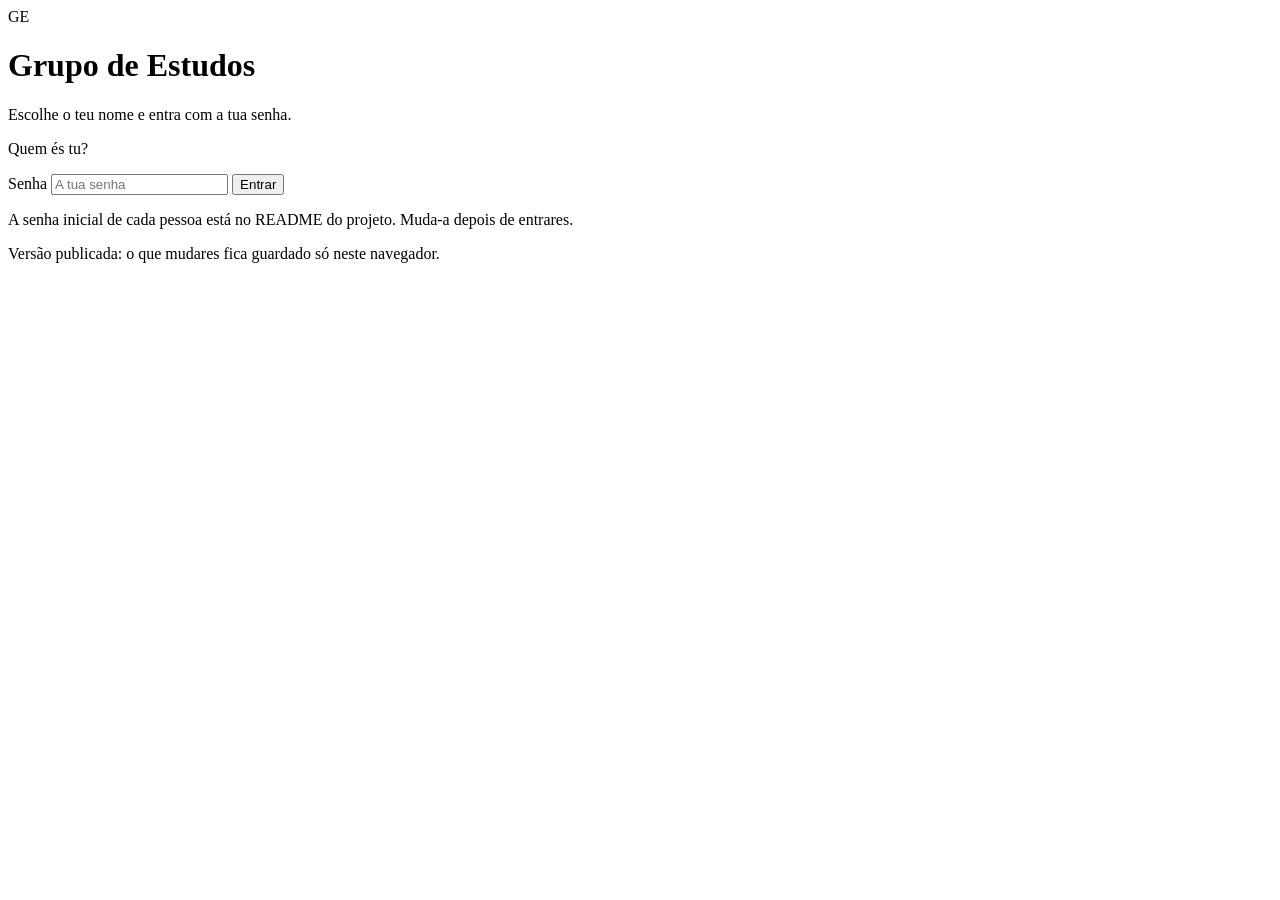
==== index.html @ ccc0aeae "Adiciona a pagina e os dados iniciais do grupo" ====
<!DOCTYPE html>
<html lang="pt-PT">
<head>
  <meta charset="utf-8">
  <meta name="viewport" content="width=device-width, initial-scale=1">
  <title>Grupo de Estudos — Portal</title>
  <link rel="stylesheet" href="style.css">
</head>
<body>

  <!-- ===== Ecrã de entrada (senha) ===== -->
  <main id="ecra-login" class="login">
    <form id="form-login" class="cartao-login" autocomplete="on">
      <div class="marca-login">
        <span class="logo" aria-hidden="true">GE</span>
        <div>
          <h1>Grupo de Estudos</h1>
          <p class="sub">Escolhe o teu nome e entra com a tua senha.</p>
        </div>
      </div>

      <p class="rotulo">Quem és tu?</p>
      <div id="escolher-membro" class="escolher-membro" role="radiogroup" aria-label="Escolher membro"></div>

      <label class="campo">
        <span>Senha</span>
        <input id="senha-login" name="senha" type="password" required autocomplete="current-password"
               placeholder="A tua senha">
      </label>

      <button class="botao primario largo" type="submit" id="btn-entrar">Entrar</button>
      <p id="erro-login" class="erro" role="alert" hidden></p>
      <p class="dica">A senha inicial de cada pessoa está no README do projeto. Muda-a depois de entrares.</p>
      <p class="dica">Versão publicada: o que mudares fica guardado só neste navegador.</p>
    </form>
  </main>

  <!-- ===== Aplicação ===== -->
  <div id="ecra-app" hidden>
    <header class="topo">
      <div class="marca">
        <span class="logo" aria-hidden="true">GE</span>
        <div class="marca-texto">
          <strong>Grupo de Estudos</strong>
          <small id="marca-sub">portal do grupo</small>
        </div>
      </div>

      <nav id="abas" class="abas" aria-label="Secções do portal"></nav>

      <div class="utilizador">
        <div class="utilizador-info">
          <span id="utilizador-nome"></span>
          <span id="utilizador-papel" class="etiqueta"></span>
        </div>
        <button id="btn-senha" class="botao fantasma" type="button">Senha</button>
        <button id="btn-sair" class="botao fantasma" type="button">Sair</button>
      </div>
    </header>

    <main id="conteudo" class="conteudo"></main>
  </div>

  <!-- ===== Modal ===== -->
  <div id="fundo-modal" class="fundo-modal" hidden>
    <div class="modal" role="dialog" aria-modal="true" aria-labelledby="modal-titulo">
      <div class="modal-topo">
        <h2 id="modal-titulo"></h2>
        <button id="btn-fechar-modal" class="botao fantasma" type="button" aria-label="Fechar">✕</button>
      </div>
      <form id="form-modal" class="modal-corpo"></form>
    </div>
  </div>

  <div id="aviso" class="aviso" hidden></div>

  <script src="dados-iniciais.js"></script>
  <script src="api-local.js"></script>
  <script src="app.js"></script>
</body>
</html>
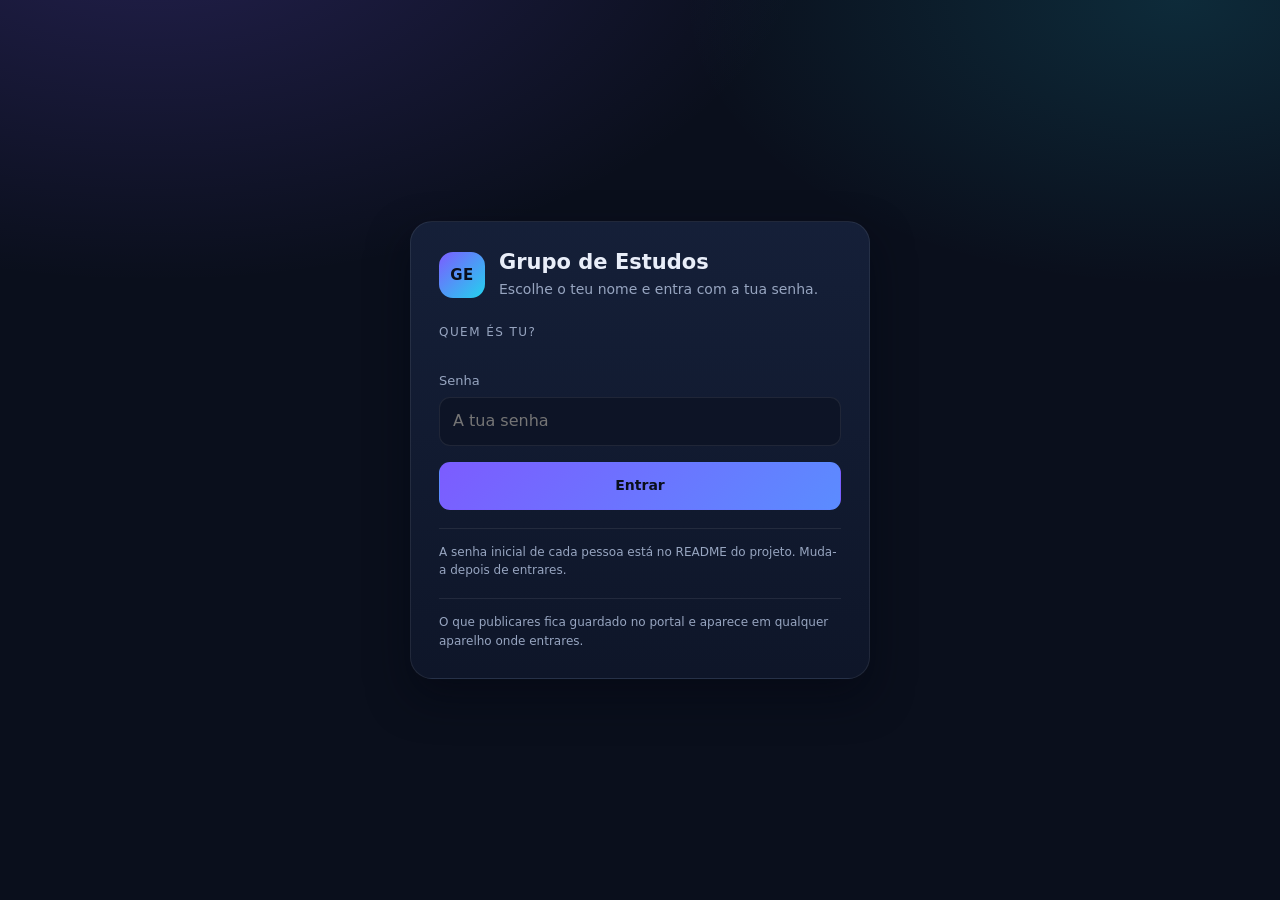
==== commit 7e7d37ab: "Liga o site ao servidor do portal para os livros ficarem guardados online" ====
--- a/index.html
+++ b/index.html
@@ -31,7 +31,7 @@
       <button class="botao primario largo" type="submit" id="btn-entrar">Entrar</button>
       <p id="erro-login" class="erro" role="alert" hidden></p>
       <p class="dica">A senha inicial de cada pessoa está no README do projeto. Muda-a depois de entrares.</p>
-      <p class="dica">Versão publicada: o que mudares fica guardado só neste navegador.</p>
+      <p class="dica">O que publicares fica guardado no portal e aparece em qualquer aparelho onde entrares.</p>
     </form>
   </main>
 
@@ -74,8 +74,7 @@
 
   <div id="aviso" class="aviso" hidden></div>
 
-  <script src="dados-iniciais.js"></script>
-  <script src="api-local.js"></script>
+  <script src="api-http.js"></script>
   <script src="app.js"></script>
 </body>
 </html>
--- a/style.css
+++ b/style.css
@@ -0,0 +1,551 @@
+:root {
+  --fundo: #0a0f1c;
+  --fundo-2: #0d1426;
+  --superficie: #111a2e;
+  --superficie-2: #16213a;
+  --borda: rgba(255, 255, 255, 0.08);
+  --borda-forte: rgba(255, 255, 255, 0.16);
+  --texto: #e9eef9;
+  --texto-suave: #97a5c0;
+  --acento: #7c5cff;
+  --acento-2: #22d3ee;
+  --ok: #34d399;
+  --atencao: #fbbf24;
+  --perigo: #f87171;
+  --raio: 16px;
+  --sombra: 0 18px 40px rgba(3, 7, 18, 0.55);
+}
+
+* { box-sizing: border-box; }
+
+[hidden] { display: none !important; }
+
+html, body {
+  margin: 0;
+  min-height: 100%;
+}
+
+body {
+  font-family: "Segoe UI", system-ui, -apple-system, "Helvetica Neue", Arial, sans-serif;
+  background:
+    radial-gradient(1100px 620px at 12% -10%, rgba(124, 92, 255, 0.22), transparent 60%),
+    radial-gradient(900px 520px at 92% 0%, rgba(34, 211, 238, 0.14), transparent 55%),
+    var(--fundo);
+  color: var(--texto);
+  line-height: 1.55;
+  -webkit-font-smoothing: antialiased;
+}
+
+h1, h2, h3, h4 { margin: 0; line-height: 1.2; }
+p { margin: 0; }
+
+/* ================= Ecrã de entrada ================= */
+.login {
+  min-height: 100vh;
+  display: flex;
+  align-items: center;
+  justify-content: center;
+  padding: 32px 18px;
+}
+
+.cartao-login {
+  width: 100%;
+  max-width: 460px;
+  background: linear-gradient(180deg, rgba(22, 33, 58, 0.95), rgba(15, 23, 42, 0.95));
+  border: 1px solid var(--borda);
+  border-radius: 22px;
+  padding: 28px;
+  box-shadow: var(--sombra);
+}
+
+.marca-login {
+  display: flex;
+  gap: 14px;
+  align-items: center;
+  margin-bottom: 22px;
+}
+
+.logo {
+  display: grid;
+  place-items: center;
+  width: 46px;
+  height: 46px;
+  flex: 0 0 auto;
+  border-radius: 14px;
+  background: linear-gradient(135deg, var(--acento), var(--acento-2));
+  color: #0a0f1c;
+  font-weight: 800;
+  letter-spacing: 0.5px;
+  font-size: 15px;
+}
+
+.marca-login h1 { font-size: 21px; }
+.sub { color: var(--texto-suave); font-size: 14px; margin-top: 4px; }
+
+.rotulo {
+  font-size: 12px;
+  text-transform: uppercase;
+  letter-spacing: 0.12em;
+  color: var(--texto-suave);
+  margin-bottom: 10px;
+}
+
+.escolher-membro {
+  display: flex;
+  flex-wrap: wrap;
+  gap: 8px;
+  margin-bottom: 20px;
+}
+
+.pessoa-opcao {
+  border: 1px solid var(--borda);
+  background: var(--superficie);
+  color: var(--texto);
+  border-radius: 999px;
+  padding: 8px 15px;
+  font: inherit;
+  font-size: 14px;
+  cursor: pointer;
+  display: inline-flex;
+  align-items: center;
+  gap: 8px;
+  transition: border-color 0.15s, background 0.15s, transform 0.15s;
+}
+
+.pessoa-opcao:hover { border-color: var(--borda-forte); transform: translateY(-1px); }
+
+.pessoa-opcao[aria-checked="true"] {
+  background: linear-gradient(135deg, rgba(124, 92, 255, 0.28), rgba(34, 211, 238, 0.18));
+  border-color: rgba(124, 92, 255, 0.65);
+}
+
+.ponto {
+  width: 9px;
+  height: 9px;
+  border-radius: 50%;
+  display: inline-block;
+  background: var(--acento);
+  flex: 0 0 auto;
+}
+
+.campo { display: block; margin-bottom: 16px; }
+.campo > span {
+  display: block;
+  font-size: 13px;
+  color: var(--texto-suave);
+  margin-bottom: 6px;
+}
+
+input, select, textarea {
+  width: 100%;
+  font: inherit;
+  color: var(--texto);
+  background: var(--fundo-2);
+  border: 1px solid var(--borda);
+  border-radius: 11px;
+  padding: 11px 13px;
+  outline: none;
+  transition: border-color 0.15s, box-shadow 0.15s;
+}
+
+textarea { resize: vertical; min-height: 96px; }
+
+.campo small {
+  display: block;
+  color: var(--texto-suave);
+  font-size: 12px;
+  margin-top: 6px;
+}
+
+input:focus, select:focus, textarea:focus {
+  border-color: rgba(124, 92, 255, 0.75);
+  box-shadow: 0 0 0 3px rgba(124, 92, 255, 0.18);
+}
+
+.botao {
+  font: inherit;
+  font-size: 14px;
+  border-radius: 11px;
+  padding: 10px 16px;
+  border: 1px solid var(--borda);
+  background: var(--superficie-2);
+  color: var(--texto);
+  cursor: pointer;
+  transition: transform 0.12s, border-color 0.15s, background 0.15s, opacity 0.15s;
+  white-space: nowrap;
+}
+
+.botao:hover { border-color: var(--borda-forte); }
+.botao:active { transform: translateY(1px); }
+.botao:disabled { opacity: 0.55; cursor: not-allowed; }
+
+.botao.primario {
+  background: linear-gradient(135deg, var(--acento), #5b8cff);
+  border-color: transparent;
+  color: #0a0f1c;
+  font-weight: 700;
+}
+
+.botao.fantasma { background: transparent; }
+.botao.perigo { color: var(--perigo); border-color: rgba(248, 113, 113, 0.35); }
+.botao.largo { width: 100%; padding: 12px; }
+.botao.pequeno { padding: 6px 11px; font-size: 13px; border-radius: 9px; }
+
+.erro {
+  color: var(--perigo);
+  font-size: 13.5px;
+  margin-top: 12px;
+}
+
+.dica {
+  color: var(--texto-suave);
+  font-size: 12px;
+  margin-top: 18px;
+  padding-top: 14px;
+  border-top: 1px solid var(--borda);
+}
+
+/* ================= Topo / abas ================= */
+.topo {
+  position: sticky;
+  top: 0;
+  z-index: 20;
+  display: flex;
+  align-items: center;
+  gap: 18px;
+  padding: 12px 22px;
+  flex-wrap: wrap;
+  background: rgba(10, 15, 28, 0.86);
+  backdrop-filter: blur(14px);
+  border-bottom: 1px solid var(--borda);
+}
+
+.marca { display: flex; align-items: center; gap: 11px; }
+.marca-texto strong { display: block; font-size: 15px; }
+.marca-texto small { color: var(--texto-suave); font-size: 11.5px; }
+
+.abas {
+  display: flex;
+  gap: 4px;
+  overflow-x: auto;
+  flex: 1 1 320px;
+  scrollbar-width: none;
+  padding: 2px;
+}
+
+.abas::-webkit-scrollbar { display: none; }
+
+.aba {
+  font: inherit;
+  font-size: 14px;
+  color: var(--texto-suave);
+  background: transparent;
+  border: 1px solid transparent;
+  border-radius: 10px;
+  padding: 8px 13px;
+  cursor: pointer;
+  white-space: nowrap;
+  display: inline-flex;
+  align-items: center;
+  gap: 8px;
+  transition: color 0.15s, background 0.15s, border-color 0.15s;
+}
+
+.aba:hover { color: var(--texto); background: rgba(255, 255, 255, 0.04); }
+
+.aba[aria-selected="true"] {
+  color: var(--texto);
+  background: linear-gradient(135deg, rgba(124, 92, 255, 0.26), rgba(34, 211, 238, 0.14));
+  border-color: rgba(124, 92, 255, 0.5);
+}
+
+.aba .aba-eu {
+  font-size: 10px;
+  letter-spacing: 0.08em;
+  text-transform: uppercase;
+  color: var(--acento-2);
+}
+
+.utilizador {
+  display: flex;
+  align-items: center;
+  gap: 10px;
+  margin-left: auto;
+}
+
+.utilizador-info { display: flex; flex-direction: column; align-items: flex-end; }
+#utilizador-nome { font-size: 14px; font-weight: 600; }
+
+.etiqueta {
+  font-size: 10.5px;
+  text-transform: uppercase;
+  letter-spacing: 0.09em;
+  padding: 2px 8px;
+  border-radius: 999px;
+  border: 1px solid var(--borda);
+  color: var(--texto-suave);
+  width: fit-content;
+}
+
+.etiqueta.admin { color: #fbcfe8; border-color: rgba(244, 114, 182, 0.45); background: rgba(244, 114, 182, 0.12); }
+.etiqueta.editor { color: #bfdbfe; border-color: rgba(96, 165, 250, 0.45); background: rgba(96, 165, 250, 0.12); }
+.etiqueta.leitor { color: #bbf7d0; border-color: rgba(52, 211, 153, 0.45); background: rgba(52, 211, 153, 0.12); }
+
+/* ================= Conteúdo ================= */
+.conteudo {
+  max-width: 1180px;
+  margin: 0 auto;
+  padding: 28px 22px 70px;
+}
+
+.seccao-topo {
+  display: flex;
+  align-items: flex-end;
+  justify-content: space-between;
+  gap: 16px;
+  flex-wrap: wrap;
+  margin-bottom: 20px;
+}
+
+.seccao-topo h1 { font-size: 26px; letter-spacing: -0.02em; }
+.seccao-topo p { color: var(--texto-suave); font-size: 14.5px; margin-top: 6px; }
+
+.cartao {
+  background: linear-gradient(180deg, rgba(22, 33, 58, 0.85), rgba(15, 23, 42, 0.85));
+  border: 1px solid var(--borda);
+  border-radius: var(--raio);
+  padding: 20px;
+}
+
+.grelha { display: grid; gap: 18px; }
+
+.grelha-2 { grid-template-columns: minmax(0, 1.6fr) minmax(0, 1fr); }
+
+@media (max-width: 860px) {
+  .grelha-2 { grid-template-columns: minmax(0, 1fr); }
+  .topo { padding: 10px 14px; gap: 10px; }
+  .conteudo { padding: 20px 14px 60px; }
+  .utilizador { margin-left: 0; width: 100%; justify-content: space-between; }
+  .utilizador-info { align-items: flex-start; }
+}
+
+/* Perfil do membro */
+.perfil {
+  display: flex;
+  gap: 18px;
+  align-items: center;
+  flex-wrap: wrap;
+}
+
+.avatar {
+  width: 74px;
+  height: 74px;
+  border-radius: 22px;
+  display: grid;
+  place-items: center;
+  font-size: 25px;
+  font-weight: 800;
+  color: #060b16;
+  flex: 0 0 auto;
+  box-shadow: inset 0 0 0 1px rgba(255, 255, 255, 0.18);
+}
+
+.perfil-info h1 { font-size: 24px; }
+.perfil-info .funcao { color: var(--texto-suave); font-size: 14px; margin-top: 4px; }
+
+.perfil-acoes { margin-left: auto; display: flex; gap: 8px; flex-wrap: wrap; }
+
+.bio { margin-top: 16px; color: #c8d2e6; white-space: pre-wrap; }
+
+.titulo-seccao {
+  font-size: 12px;
+  text-transform: uppercase;
+  letter-spacing: 0.12em;
+  color: var(--texto-suave);
+  margin-bottom: 12px;
+  display: flex;
+  align-items: center;
+  justify-content: space-between;
+  gap: 10px;
+}
+
+.lista-permissoes { display: grid; gap: 8px; }
+
+.permissao {
+  display: flex;
+  gap: 10px;
+  align-items: flex-start;
+  font-size: 14px;
+  color: var(--texto-suave);
+  padding: 9px 11px;
+  border-radius: 11px;
+  border: 1px solid transparent;
+}
+
+.permissao.tem {
+  color: var(--texto);
+  background: rgba(52, 211, 153, 0.07);
+  border-color: rgba(52, 211, 153, 0.22);
+}
+
+.permissao .marca-sim { color: var(--ok); font-weight: 700; }
+.permissao .marca-nao { color: #4b5b78; font-weight: 700; }
+.permissao small { display: block; color: var(--texto-suave); font-size: 12px; }
+
+/* Livros */
+.barra-livros {
+  display: flex;
+  gap: 10px;
+  flex-wrap: wrap;
+  margin-bottom: 18px;
+}
+
+.barra-livros input { flex: 1 1 220px; }
+.barra-livros select { flex: 0 0 auto; width: auto; padding-right: 34px; }
+
+.grelha-livros {
+  display: grid;
+  gap: 16px;
+  grid-template-columns: repeat(auto-fill, minmax(268px, 1fr));
+}
+
+.grelha-livros .vazio,
+.grelha-info .vazio { grid-column: 1 / -1; }
+
+.linha-livro {
+  display: flex;
+  align-items: center;
+  justify-content: space-between;
+  gap: 12px;
+  padding: 11px 0;
+  border-bottom: 1px solid var(--borda);
+  font-size: 14px;
+}
+
+.linha-livro:last-child { border-bottom: none; padding-bottom: 0; }
+.linha-livro .titulo-livro { font-weight: 600; }
+.linha-livro .autor-livro { color: var(--texto-suave); font-size: 13px; }
+
+.rodape-cartao {
+  display: flex;
+  align-items: center;
+  justify-content: space-between;
+  gap: 10px;
+  flex-wrap: wrap;
+  margin-top: auto;
+  padding-top: 12px;
+  border-top: 1px solid var(--borda);
+  font-size: 12px;
+  color: var(--texto-suave);
+}
+
+.livro {
+  display: flex;
+  flex-direction: column;
+  gap: 10px;
+}
+
+.livro h3 { font-size: 17px; }
+.livro .autor { color: var(--texto-suave); font-size: 13.5px; }
+.livro .resumo { color: #c3cee2; font-size: 13.5px; white-space: pre-wrap; }
+.livro .rodape-cartao { margin-top: auto; }
+.livro .resumo { flex: 1 1 auto; }
+
+.linha-chips { display: flex; gap: 6px; flex-wrap: wrap; align-items: center; }
+
+.chip {
+  font-size: 11.5px;
+  padding: 3px 9px;
+  border-radius: 999px;
+  border: 1px solid var(--borda);
+  color: var(--texto-suave);
+}
+
+.chip.lido { color: #bbf7d0; border-color: rgba(52, 211, 153, 0.35); background: rgba(52, 211, 153, 0.1); }
+.chip.a-ler { color: #fde68a; border-color: rgba(251, 191, 36, 0.35); background: rgba(251, 191, 36, 0.1); }
+.chip.quero-ler { color: #bfdbfe; border-color: rgba(96, 165, 250, 0.35); background: rgba(96, 165, 250, 0.1); }
+
+.estrelas { color: var(--atencao); letter-spacing: 1px; font-size: 13px; }
+
+.acoes-livro { display: flex; gap: 6px; }
+
+/* Informações */
+.grelha-info { display: grid; gap: 16px; grid-template-columns: repeat(auto-fit, minmax(300px, 1fr)); }
+.info-texto { white-space: pre-wrap; color: #c8d2e6; font-size: 14.5px; margin: 10px 0 14px; }
+
+.vazio {
+  text-align: center;
+  color: var(--texto-suave);
+  font-size: 14px;
+  padding: 34px 18px;
+  border: 1px dashed var(--borda-forte);
+  border-radius: var(--raio);
+}
+
+/* ================= Modal ================= */
+.fundo-modal {
+  position: fixed;
+  inset: 0;
+  z-index: 50;
+  background: rgba(3, 7, 18, 0.72);
+  backdrop-filter: blur(4px);
+  display: flex;
+  align-items: center;
+  justify-content: center;
+  padding: 20px;
+}
+
+.modal {
+  width: 100%;
+  max-width: 520px;
+  max-height: 90vh;
+  overflow: auto;
+  background: var(--superficie);
+  border: 1px solid var(--borda-forte);
+  border-radius: 18px;
+  box-shadow: var(--sombra);
+}
+
+.modal-topo {
+  display: flex;
+  align-items: center;
+  justify-content: space-between;
+  gap: 12px;
+  padding: 16px 20px;
+  border-bottom: 1px solid var(--borda);
+}
+
+.modal-topo h2 { font-size: 17px; }
+.modal-corpo { padding: 20px; }
+
+.linha-campos { display: grid; grid-template-columns: 1fr 1fr; gap: 12px; }
+
+@media (max-width: 520px) {
+  .linha-campos { grid-template-columns: 1fr; }
+}
+
+.modal-acoes {
+  display: flex;
+  justify-content: flex-end;
+  gap: 8px;
+  margin-top: 6px;
+}
+
+/* ================= Aviso ================= */
+.aviso {
+  position: fixed;
+  right: 20px;
+  bottom: 20px;
+  z-index: 80;
+  background: var(--superficie-2);
+  border: 1px solid var(--borda-forte);
+  border-left: 3px solid var(--ok);
+  color: var(--texto);
+  padding: 12px 16px;
+  border-radius: 12px;
+  font-size: 14px;
+  box-shadow: var(--sombra);
+  max-width: min(360px, calc(100vw - 40px));
+}
+
+.aviso.erro { border-left-color: var(--perigo); }
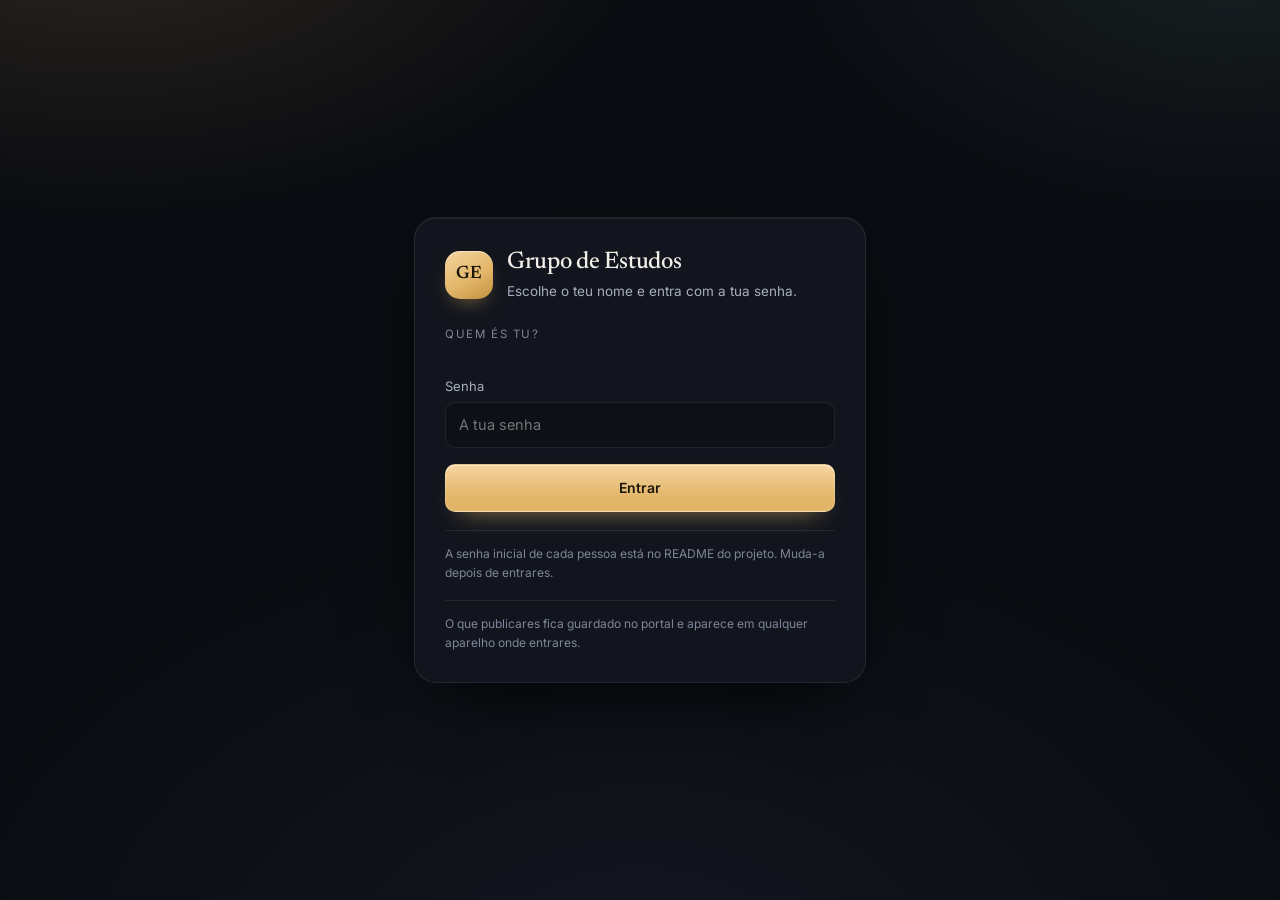
==== commit 8d79b3f2: "Renova a identidade visual do portal e dá movimento às entradas O portal parecia um painel genérico:" ====
--- a/index.html
+++ b/index.html
@@ -3,8 +3,13 @@
 <head>
   <meta charset="utf-8">
   <meta name="viewport" content="width=device-width, initial-scale=1">
+  <meta name="theme-color" content="#0a0c11">
+  <meta name="description" content="Portal do grupo de estudos: livros, projetos e informações partilhadas.">
   <title>Grupo de Estudos — Portal</title>
-  <link rel="stylesheet" href="style.css">
+  <link rel="preconnect" href="https://fonts.googleapis.com">
+  <link rel="preconnect" href="https://fonts.gstatic.com" crossorigin>
+  <link rel="stylesheet" href="https://fonts.googleapis.com/css2?family=Inter:wght@400;500;600&family=Newsreader:opsz,wght@6..72,400;6..72,500;6..72,600&display=swap">
+  <link rel="stylesheet" href="style.css?v=4">
 </head>
 <body>
 
@@ -46,7 +51,7 @@
         </div>
       </div>
 
-      <nav id="abas" class="abas" aria-label="Secções do portal"></nav>
+      <nav id="abas" class="abas" role="tablist" aria-label="Secções do portal"></nav>
 
       <div class="utilizador">
         <div class="utilizador-info">
@@ -58,7 +63,9 @@
       </div>
     </header>
 
-    <main id="conteudo" class="conteudo"></main>
+    <main class="conteudo">
+      <div id="conteudo" role="tabpanel"></div>
+    </main>
   </div>
 
   <!-- ===== Modal ===== -->
@@ -72,9 +79,9 @@
     </div>
   </div>
 
-  <div id="aviso" class="aviso" hidden></div>
+  <div id="aviso" class="aviso" role="status" hidden></div>
 
-  <script src="api-http.js"></script>
-  <script src="app.js"></script>
+  <script src="api-http.js?v=4"></script>
+  <script src="app.js?v=4"></script>
 </body>
 </html>
--- a/style.css
+++ b/style.css
@@ -1,47 +1,111 @@
+/* ============================================================
+   Portal do Grupo de Estudos — sistema visual
+   tokens · base · componentes · movimento
+   ============================================================ */
+
 :root {
-  --fundo: #0a0f1c;
-  --fundo-2: #0d1426;
-  --superficie: #111a2e;
-  --superficie-2: #16213a;
+  color-scheme: dark;
+
+  /* Fundos */
+  --fundo: #0a0c11;
+  --fundo-2: #0d1017;
+  --superficie: #12151d;
+  --superficie-2: #171b25;
+  --superficie-3: #1e2330;
+  --superficie-4: #262c3b;
+
+  /* Traços */
   --borda: rgba(255, 255, 255, 0.08);
-  --borda-forte: rgba(255, 255, 255, 0.16);
-  --texto: #e9eef9;
-  --texto-suave: #97a5c0;
-  --acento: #7c5cff;
-  --acento-2: #22d3ee;
-  --ok: #34d399;
-  --atencao: #fbbf24;
-  --perigo: #f87171;
+  --borda-forte: rgba(255, 255, 255, 0.17);
+
+  /* Texto */
+  --texto: #f2efe9;
+  --texto-suave: #a7aebd;
+  --texto-fraco: #7d8698;
+
+  /* Marca */
+  --acento: #e2b568;
+  --acento-claro: #f4d49f;
+  --acento-tinta: #1b1408;
+  --acento-veu: rgba(226, 181, 104, 0.15);
+
+  /* Estados */
+  --ok: #74d3a1;
+  --ok-texto: #a6e7c4;
+  --atencao: #f0c05a;
+  --atencao-texto: #f8da93;
+  --info-texto: #b6d2f9;
+  --perigo: #f1897a;
+  --perigo-texto: #f9b0a4;
+
+  /* Forma */
   --raio: 16px;
-  --sombra: 0 18px 40px rgba(3, 7, 18, 0.55);
+  --raio-controlo: 10px;
+  --sombra: 0 20px 44px -20px rgba(0, 0, 0, 0.85);
+  --sombra-forte: 0 32px 72px -28px rgba(0, 0, 0, 0.95);
+
+  /* Tipografia */
+  --fonte-texto: "Inter", "Segoe UI", system-ui, -apple-system, "Helvetica Neue", Arial, sans-serif;
+  --fonte-titulo: "Newsreader", "Iowan Old Style", Georgia, Cambria, "Times New Roman", serif;
+
+  /* Movimento */
+  --t-1: 140ms;
+  --t-2: 200ms;
+  --t-3: 340ms;
+  --ease-out: cubic-bezier(0.23, 1, 0.32, 1);
+
+  /* Quanto é que as entradas se deslocam. O modo de movimento reduzido
+     repõe estes dois valores a zero, e as animações ficam só com o esbatimento. */
+  --deslocar: 12px;
+  --encolher: 0.995;
 }
 
 * { box-sizing: border-box; }
 
 [hidden] { display: none !important; }
 
-html, body {
-  margin: 0;
-  min-height: 100%;
-}
+html, body { margin: 0; min-height: 100%; }
+
+/* Os alvos com âncora e o foco não podem ficar debaixo da barra fixa. */
+html { scroll-padding-top: 88px; }
 
 body {
-  font-family: "Segoe UI", system-ui, -apple-system, "Helvetica Neue", Arial, sans-serif;
+  font-family: var(--fonte-texto);
+  font-size: 15px;
   background:
-    radial-gradient(1100px 620px at 12% -10%, rgba(124, 92, 255, 0.22), transparent 60%),
-    radial-gradient(900px 520px at 92% 0%, rgba(34, 211, 238, 0.14), transparent 55%),
+    radial-gradient(900px 520px at 8% -12%, rgba(226, 181, 104, 0.16), transparent 62%),
+    radial-gradient(760px 460px at 96% -6%, rgba(147, 201, 179, 0.10), transparent 58%),
+    radial-gradient(1100px 700px at 50% 108%, rgba(120, 130, 190, 0.09), transparent 65%),
     var(--fundo);
+  background-attachment: fixed;
   color: var(--texto);
   line-height: 1.55;
   -webkit-font-smoothing: antialiased;
-}
-
-h1, h2, h3, h4 { margin: 0; line-height: 1.2; }
-p { margin: 0; }
+  -moz-osx-font-smoothing: grayscale;
+}
+
+h1, h2, h3, h4 {
+  margin: 0;
+  font-family: var(--fonte-titulo);
+  font-weight: 500;
+  line-height: 1.18;
+  letter-spacing: -0.012em;
+  text-wrap: balance;
+}
+
+p { margin: 0; text-wrap: pretty; }
+
+::selection { background: rgba(226, 181, 104, 0.3); color: #fff; }
+
+:where(button, a, input, select, textarea, [tabindex]):focus-visible {
+  outline: 2px solid var(--acento);
+  outline-offset: 2px;
+}
 
 /* ================= Ecrã de entrada ================= */
+
 .login {
-  min-height: 100vh;
+  min-height: 100dvh;
   display: flex;
   align-items: center;
   justify-content: center;
@@ -50,43 +114,51 @@
 
 .cartao-login {
   width: 100%;
-  max-width: 460px;
-  background: linear-gradient(180deg, rgba(22, 33, 58, 0.95), rgba(15, 23, 42, 0.95));
+  max-width: 452px;
+  background: var(--superficie);
   border: 1px solid var(--borda);
   border-radius: 22px;
-  padding: 28px;
-  box-shadow: var(--sombra);
+  padding: 30px;
+  box-shadow: var(--sombra-forte), inset 0 1px 0 rgba(255, 255, 255, 0.05);
+  animation: entra-cartao var(--t-3) var(--ease-out) both;
 }
 
 .marca-login {
   display: flex;
   gap: 14px;
   align-items: center;
-  margin-bottom: 22px;
+  margin-bottom: 24px;
 }
 
 .logo {
   display: grid;
   place-items: center;
-  width: 46px;
-  height: 46px;
+  width: 48px;
+  height: 48px;
   flex: 0 0 auto;
-  border-radius: 14px;
-  background: linear-gradient(135deg, var(--acento), var(--acento-2));
-  color: #0a0f1c;
-  font-weight: 800;
-  letter-spacing: 0.5px;
-  font-size: 15px;
-}
-
-.marca-login h1 { font-size: 21px; }
-.sub { color: var(--texto-suave); font-size: 14px; margin-top: 4px; }
+  border-radius: 15px;
+  background: linear-gradient(150deg, var(--acento-claro), var(--acento) 58%, #c1913f);
+  color: var(--acento-tinta);
+  font-family: var(--fonte-titulo);
+  font-size: 18px;
+  font-weight: 600;
+  letter-spacing: 0.02em;
+  box-shadow: inset 0 1px 0 rgba(255, 255, 255, 0.45), 0 10px 22px -12px rgba(226, 181, 104, 0.8);
+}
+
+.marca-login h1 { font-size: 24px; }
+
+.sub {
+  color: var(--texto-suave);
+  font-size: 13.5px;
+  margin-top: 5px;
+}
 
 .rotulo {
-  font-size: 12px;
+  font-size: 11.5px;
   text-transform: uppercase;
-  letter-spacing: 0.12em;
-  color: var(--texto-suave);
+  letter-spacing: 0.14em;
+  color: var(--texto-fraco);
   margin-bottom: 10px;
 }
 
@@ -94,12 +166,12 @@
   display: flex;
   flex-wrap: wrap;
   gap: 8px;
-  margin-bottom: 20px;
+  margin-bottom: 22px;
 }
 
 .pessoa-opcao {
   border: 1px solid var(--borda);
-  background: var(--superficie);
+  background: var(--superficie-2);
   color: var(--texto);
   border-radius: 999px;
   padding: 8px 15px;
@@ -109,26 +181,41 @@
   display: inline-flex;
   align-items: center;
   gap: 8px;
-  transition: border-color 0.15s, background 0.15s, transform 0.15s;
-}
-
-.pessoa-opcao:hover { border-color: var(--borda-forte); transform: translateY(-1px); }
+  transition:
+    border-color var(--t-1) var(--ease-out),
+    background var(--t-1) var(--ease-out),
+    transform var(--t-1) var(--ease-out);
+  animation: entra-pill var(--t-2) var(--ease-out) both;
+}
+
+.pessoa-opcao:active { transform: scale(0.96); }
 
 .pessoa-opcao[aria-checked="true"] {
-  background: linear-gradient(135deg, rgba(124, 92, 255, 0.28), rgba(34, 211, 238, 0.18));
-  border-color: rgba(124, 92, 255, 0.65);
-}
+  background: var(--acento-veu);
+  border-color: rgba(226, 181, 104, 0.6);
+  color: #fff;
+  box-shadow: inset 0 1px 0 rgba(255, 255, 255, 0.06);
+}
+
+.pessoa-opcao:nth-child(2) { animation-delay: 30ms; }
+.pessoa-opcao:nth-child(3) { animation-delay: 60ms; }
+.pessoa-opcao:nth-child(4) { animation-delay: 90ms; }
+.pessoa-opcao:nth-child(5) { animation-delay: 120ms; }
+.pessoa-opcao:nth-child(6) { animation-delay: 150ms; }
+.pessoa-opcao:nth-child(n + 7) { animation-delay: 180ms; }
 
 .ponto {
-  width: 9px;
-  height: 9px;
+  width: 8px;
+  height: 8px;
   border-radius: 50%;
   display: inline-block;
   background: var(--acento);
   flex: 0 0 auto;
+  box-shadow: 0 0 0 3px rgba(255, 255, 255, 0.05);
 }
 
 .campo { display: block; margin-bottom: 16px; }
+
 .campo > span {
   display: block;
   font-size: 13px;
@@ -139,66 +226,91 @@
 input, select, textarea {
   width: 100%;
   font: inherit;
+  font-size: 14.5px;
   color: var(--texto);
   background: var(--fundo-2);
   border: 1px solid var(--borda);
-  border-radius: 11px;
+  border-radius: var(--raio-controlo);
   padding: 11px 13px;
   outline: none;
-  transition: border-color 0.15s, box-shadow 0.15s;
+  transition:
+    border-color var(--t-1) var(--ease-out),
+    box-shadow var(--t-1) var(--ease-out),
+    background var(--t-1) var(--ease-out);
 }
 
 textarea { resize: vertical; min-height: 96px; }
 
 .campo small {
   display: block;
-  color: var(--texto-suave);
+  color: var(--texto-fraco);
   font-size: 12px;
   margin-top: 6px;
 }
 
 input:focus, select:focus, textarea:focus {
-  border-color: rgba(124, 92, 255, 0.75);
-  box-shadow: 0 0 0 3px rgba(124, 92, 255, 0.18);
+  border-color: rgba(226, 181, 104, 0.75);
+  box-shadow: 0 0 0 3px rgba(226, 181, 104, 0.18);
+  background: var(--superficie);
+}
+
+/* O iOS dá zoom à página quando o texto de um campo tem menos de 16px. */
+@media (max-width: 640px) {
+  input, select, textarea { font-size: 16px; }
 }
 
 .botao {
   font: inherit;
   font-size: 14px;
-  border-radius: 11px;
+  font-weight: 500;
+  border-radius: var(--raio-controlo);
   padding: 10px 16px;
-  border: 1px solid var(--borda);
-  background: var(--superficie-2);
+  border: 1px solid rgba(255, 255, 255, 0.14);
+  background: var(--superficie-3);
   color: var(--texto);
   cursor: pointer;
-  transition: transform 0.12s, border-color 0.15s, background 0.15s, opacity 0.15s;
   white-space: nowrap;
-}
-
-.botao:hover { border-color: var(--borda-forte); }
-.botao:active { transform: translateY(1px); }
-.botao:disabled { opacity: 0.55; cursor: not-allowed; }
+  transition:
+    background var(--t-1) var(--ease-out),
+    border-color var(--t-1) var(--ease-out),
+    color var(--t-1) var(--ease-out),
+    transform var(--t-1) var(--ease-out),
+    opacity var(--t-1) var(--ease-out);
+}
+
+.botao:active:not(:disabled) { transform: scale(0.96); }
+
+.botao:disabled {
+  opacity: 0.5;
+  cursor: not-allowed;
+}
 
 .botao.primario {
-  background: linear-gradient(135deg, var(--acento), #5b8cff);
-  border-color: transparent;
-  color: #0a0f1c;
-  font-weight: 700;
+  background: linear-gradient(180deg, var(--acento-claro), var(--acento) 72%);
+  border-color: rgba(255, 255, 255, 0.18);
+  color: var(--acento-tinta);
+  font-weight: 600;
+  box-shadow: 0 12px 26px -16px rgba(226, 181, 104, 0.9), inset 0 1px 0 rgba(255, 255, 255, 0.5);
 }
 
 .botao.fantasma { background: transparent; }
-.botao.perigo { color: var(--perigo); border-color: rgba(248, 113, 113, 0.35); }
+
+.botao.perigo {
+  color: var(--perigo-texto);
+  border-color: rgba(241, 137, 122, 0.35);
+}
+
 .botao.largo { width: 100%; padding: 12px; }
 .botao.pequeno { padding: 6px 11px; font-size: 13px; border-radius: 9px; }
 
 .erro {
-  color: var(--perigo);
+  color: var(--perigo-texto);
   font-size: 13.5px;
   margin-top: 12px;
 }
 
 .dica {
-  color: var(--texto-suave);
+  color: var(--texto-fraco);
   font-size: 12px;
   margin-top: 18px;
   padding-top: 14px;
@@ -206,6 +318,7 @@
 }
 
 /* ================= Topo / abas ================= */
+
 .topo {
   position: sticky;
   top: 0;
@@ -215,14 +328,22 @@
   gap: 18px;
   padding: 12px 22px;
   flex-wrap: wrap;
-  background: rgba(10, 15, 28, 0.86);
-  backdrop-filter: blur(14px);
+  background: rgba(10, 12, 17, 0.82);
+  backdrop-filter: blur(16px) saturate(140%);
   border-bottom: 1px solid var(--borda);
 }
 
 .marca { display: flex; align-items: center; gap: 11px; }
-.marca-texto strong { display: block; font-size: 15px; }
-.marca-texto small { color: var(--texto-suave); font-size: 11.5px; }
+
+.marca-texto strong {
+  display: block;
+  font-family: var(--fonte-titulo);
+  font-size: 16px;
+  font-weight: 500;
+  letter-spacing: -0.01em;
+}
+
+.marca-texto small { color: var(--texto-fraco); font-size: 11.5px; }
 
 .abas {
   display: flex;
@@ -237,65 +358,84 @@
 
 .aba {
   font: inherit;
-  font-size: 14px;
+  font-size: 13.5px;
   color: var(--texto-suave);
   background: transparent;
   border: 1px solid transparent;
-  border-radius: 10px;
+  border-radius: 9px;
   padding: 8px 13px;
   cursor: pointer;
   white-space: nowrap;
   display: inline-flex;
   align-items: center;
   gap: 8px;
-  transition: color 0.15s, background 0.15s, border-color 0.15s;
-}
-
-.aba:hover { color: var(--texto); background: rgba(255, 255, 255, 0.04); }
+  transition:
+    color var(--t-1) var(--ease-out),
+    background var(--t-1) var(--ease-out),
+    border-color var(--t-1) var(--ease-out);
+}
 
 .aba[aria-selected="true"] {
   color: var(--texto);
-  background: linear-gradient(135deg, rgba(124, 92, 255, 0.26), rgba(34, 211, 238, 0.14));
-  border-color: rgba(124, 92, 255, 0.5);
+  background: var(--acento-veu);
+  border-color: rgba(226, 181, 104, 0.42);
 }
 
 .aba .aba-eu {
-  font-size: 10px;
-  letter-spacing: 0.08em;
+  font-size: 11px;
+  letter-spacing: 0.1em;
   text-transform: uppercase;
-  color: var(--acento-2);
+  color: var(--acento);
+  font-weight: 600;
 }
 
 .utilizador {
   display: flex;
   align-items: center;
   gap: 10px;
-  margin-left: auto;
+  margin-inline-start: auto;
 }
 
 .utilizador-info { display: flex; flex-direction: column; align-items: flex-end; }
+
 #utilizador-nome { font-size: 14px; font-weight: 600; }
 
 .etiqueta {
-  font-size: 10.5px;
+  font-size: 11px;
   text-transform: uppercase;
-  letter-spacing: 0.09em;
+  letter-spacing: 0.1em;
   padding: 2px 8px;
   border-radius: 999px;
   border: 1px solid var(--borda);
   color: var(--texto-suave);
   width: fit-content;
-}
-
-.etiqueta.admin { color: #fbcfe8; border-color: rgba(244, 114, 182, 0.45); background: rgba(244, 114, 182, 0.12); }
-.etiqueta.editor { color: #bfdbfe; border-color: rgba(96, 165, 250, 0.45); background: rgba(96, 165, 250, 0.12); }
-.etiqueta.leitor { color: #bbf7d0; border-color: rgba(52, 211, 153, 0.45); background: rgba(52, 211, 153, 0.12); }
+  font-weight: 500;
+}
+
+.etiqueta.admin {
+  color: #f7c1d2;
+  border-color: rgba(244, 150, 190, 0.42);
+  background: rgba(244, 150, 190, 0.12);
+}
+
+.etiqueta.editor {
+  color: var(--info-texto);
+  border-color: rgba(143, 184, 239, 0.42);
+  background: rgba(143, 184, 239, 0.12);
+}
+
+.etiqueta.leitor {
+  color: var(--ok-texto);
+  border-color: rgba(116, 211, 161, 0.42);
+  background: rgba(116, 211, 161, 0.12);
+}
 
 /* ================= Conteúdo ================= */
+
 .conteudo {
-  max-width: 1180px;
+  max-width: 1120px;
   margin: 0 auto;
-  padding: 28px 22px 70px;
+  padding: 30px 22px 78px;
 }
 
 .seccao-topo {
@@ -304,32 +444,26 @@
   justify-content: space-between;
   gap: 16px;
   flex-wrap: wrap;
-  margin-bottom: 20px;
-}
-
-.seccao-topo h1 { font-size: 26px; letter-spacing: -0.02em; }
-.seccao-topo p { color: var(--texto-suave); font-size: 14.5px; margin-top: 6px; }
+  margin-bottom: 22px;
+}
+
+.seccao-topo h1 { font-size: 31px; }
+.seccao-topo p { color: var(--texto-suave); font-size: 14.5px; margin-top: 7px; }
 
 .cartao {
-  background: linear-gradient(180deg, rgba(22, 33, 58, 0.85), rgba(15, 23, 42, 0.85));
+  background: var(--superficie);
   border: 1px solid var(--borda);
   border-radius: var(--raio);
   padding: 20px;
+  box-shadow: inset 0 1px 0 rgba(255, 255, 255, 0.04);
 }
 
 .grelha { display: grid; gap: 18px; }
 
 .grelha-2 { grid-template-columns: minmax(0, 1.6fr) minmax(0, 1fr); }
 
-@media (max-width: 860px) {
-  .grelha-2 { grid-template-columns: minmax(0, 1fr); }
-  .topo { padding: 10px 14px; gap: 10px; }
-  .conteudo { padding: 20px 14px 60px; }
-  .utilizador { margin-left: 0; width: 100%; justify-content: space-between; }
-  .utilizador-info { align-items: flex-start; }
-}
-
-/* Perfil do membro */
+/* ================= Perfil do membro ================= */
+
 .perfil {
   display: flex;
   gap: 18px;
@@ -340,28 +474,45 @@
 .avatar {
   width: 74px;
   height: 74px;
-  border-radius: 22px;
+  border-radius: 21px;
   display: grid;
   place-items: center;
-  font-size: 25px;
-  font-weight: 800;
-  color: #060b16;
+  font-family: var(--fonte-titulo);
+  font-size: 26px;
+  font-weight: 600;
+  color: #0a0c11;
   flex: 0 0 auto;
-  box-shadow: inset 0 0 0 1px rgba(255, 255, 255, 0.18);
-}
-
-.perfil-info h1 { font-size: 24px; }
-.perfil-info .funcao { color: var(--texto-suave); font-size: 14px; margin-top: 4px; }
-
-.perfil-acoes { margin-left: auto; display: flex; gap: 8px; flex-wrap: wrap; }
-
-.bio { margin-top: 16px; color: #c8d2e6; white-space: pre-wrap; }
+  background: linear-gradient(
+    140deg,
+    var(--cor-membro, var(--acento)),
+    color-mix(in oklab, var(--cor-membro, var(--acento)) 52%, #ffffff)
+  );
+  box-shadow: inset 0 0 0 1px rgba(255, 255, 255, 0.22), 0 14px 30px -18px rgba(0, 0, 0, 0.9);
+}
+
+.perfil-info h1 { font-size: 27px; }
+
+.perfil-info .funcao {
+  color: var(--texto-suave);
+  font-size: 14px;
+  margin-top: 5px;
+}
+
+.perfil-acoes { margin-inline-start: auto; display: flex; gap: 8px; flex-wrap: wrap; }
+
+.bio {
+  margin-top: 18px;
+  color: #c9d0de;
+  font-size: 14.5px;
+  white-space: pre-wrap;
+  max-width: 68ch;
+}
 
 .titulo-seccao {
-  font-size: 12px;
+  font-size: 11.5px;
   text-transform: uppercase;
-  letter-spacing: 0.12em;
-  color: var(--texto-suave);
+  letter-spacing: 0.13em;
+  color: var(--texto-fraco);
   margin-bottom: 12px;
   display: flex;
   align-items: center;
@@ -369,30 +520,37 @@
   gap: 10px;
 }
 
-.lista-permissoes { display: grid; gap: 8px; }
+.lista-permissoes { display: grid; gap: 6px; }
 
 .permissao {
   display: flex;
   gap: 10px;
   align-items: flex-start;
-  font-size: 14px;
-  color: var(--texto-suave);
+  font-size: 13.5px;
+  color: var(--texto-fraco);
   padding: 9px 11px;
-  border-radius: 11px;
+  border-radius: 10px;
   border: 1px solid transparent;
 }
 
 .permissao.tem {
   color: var(--texto);
-  background: rgba(52, 211, 153, 0.07);
-  border-color: rgba(52, 211, 153, 0.22);
+  background: rgba(116, 211, 161, 0.07);
+  border-color: rgba(116, 211, 161, 0.2);
 }
 
 .permissao .marca-sim { color: var(--ok); font-weight: 700; }
-.permissao .marca-nao { color: #4b5b78; font-weight: 700; }
-.permissao small { display: block; color: var(--texto-suave); font-size: 12px; }
-
-/* Livros */
+.permissao .marca-nao { color: var(--texto-fraco); font-weight: 700; }
+
+.permissao small {
+  display: block;
+  color: var(--texto-fraco);
+  font-size: 11.5px;
+  font-variant-numeric: tabular-nums;
+}
+
+/* ================= Livros ================= */
+
 .barra-livros {
   display: flex;
   gap: 10px;
@@ -401,12 +559,13 @@
 }
 
 .barra-livros input { flex: 1 1 220px; }
-.barra-livros select { flex: 0 0 auto; width: auto; padding-right: 34px; }
+.barra-livros select { flex: 0 0 auto; width: auto; padding-inline-end: 34px; }
 
 .grelha-livros {
   display: grid;
   gap: 16px;
-  grid-template-columns: repeat(auto-fill, minmax(268px, 1fr));
+  /* min() impede a coluna de ser mais larga do que o ecrã a 320px. */
+  grid-template-columns: repeat(auto-fill, minmax(min(268px, 100%), 1fr));
 }
 
 .grelha-livros .vazio,
@@ -436,18 +595,32 @@
   padding-top: 12px;
   border-top: 1px solid var(--borda);
   font-size: 12px;
-  color: var(--texto-suave);
+  color: var(--texto-fraco);
 }
 
 .livro {
   display: flex;
   flex-direction: column;
   gap: 10px;
-}
-
-.livro h3 { font-size: 17px; }
-.livro .autor { color: var(--texto-suave); font-size: 13.5px; }
-.livro .resumo { color: #c3cee2; font-size: 13.5px; white-space: pre-wrap; }
+  transition:
+    border-color var(--t-2) var(--ease-out),
+    transform var(--t-2) var(--ease-out),
+    box-shadow var(--t-2) var(--ease-out);
+}
+
+.livro h3 {
+  font-size: 19px;
+  letter-spacing: -0.015em;
+}
+
+.livro .autor { color: var(--texto-suave); font-size: 13px; margin-top: 3px; }
+
+.livro .resumo {
+  color: #c3cbda;
+  font-size: 13.5px;
+  white-space: pre-wrap;
+}
+
 .livro .rodape-cartao { margin-top: auto; }
 .livro .resumo { flex: 1 1 auto; }
 
@@ -459,51 +632,86 @@
   border-radius: 999px;
   border: 1px solid var(--borda);
   color: var(--texto-suave);
-}
-
-.chip.lido { color: #bbf7d0; border-color: rgba(52, 211, 153, 0.35); background: rgba(52, 211, 153, 0.1); }
-.chip.a-ler { color: #fde68a; border-color: rgba(251, 191, 36, 0.35); background: rgba(251, 191, 36, 0.1); }
-.chip.quero-ler { color: #bfdbfe; border-color: rgba(96, 165, 250, 0.35); background: rgba(96, 165, 250, 0.1); }
-
-.estrelas { color: var(--atencao); letter-spacing: 1px; font-size: 13px; }
-
-.acoes-livro { display: flex; gap: 6px; }
-
-/* Informações */
-.grelha-info { display: grid; gap: 16px; grid-template-columns: repeat(auto-fit, minmax(300px, 1fr)); }
-.info-texto { white-space: pre-wrap; color: #c8d2e6; font-size: 14.5px; margin: 10px 0 14px; }
+  white-space: nowrap;
+}
+
+.chip.lido {
+  color: var(--ok-texto);
+  border-color: rgba(116, 211, 161, 0.35);
+  background: rgba(116, 211, 161, 0.1);
+}
+
+.chip.a-ler {
+  color: var(--atencao-texto);
+  border-color: rgba(240, 192, 90, 0.35);
+  background: rgba(240, 192, 90, 0.1);
+}
+
+.chip.quero-ler {
+  color: var(--info-texto);
+  border-color: rgba(143, 184, 239, 0.35);
+  background: rgba(143, 184, 239, 0.1);
+}
+
+.estrelas {
+  color: var(--atencao);
+  letter-spacing: 1px;
+  font-size: 13px;
+  font-variant-numeric: tabular-nums;
+}
+
+.acoes-livro { display: flex; gap: 6px; flex-wrap: wrap; }
+
+/* ================= Informações ================= */
+
+.grelha-info {
+  display: grid;
+  gap: 16px;
+  grid-template-columns: repeat(auto-fit, minmax(min(300px, 100%), 1fr));
+}
+
+.info-texto {
+  white-space: pre-wrap;
+  color: #c9d0de;
+  font-size: 14.5px;
+  margin: 10px 0 14px;
+  max-width: 68ch;
+}
 
 .vazio {
   text-align: center;
-  color: var(--texto-suave);
+  color: var(--texto-fraco);
   font-size: 14px;
-  padding: 34px 18px;
+  padding: 36px 18px;
   border: 1px dashed var(--borda-forte);
   border-radius: var(--raio);
 }
 
 /* ================= Modal ================= */
+
 .fundo-modal {
   position: fixed;
   inset: 0;
   z-index: 50;
-  background: rgba(3, 7, 18, 0.72);
-  backdrop-filter: blur(4px);
+  background: rgba(6, 8, 13, 0.74);
+  backdrop-filter: blur(6px);
   display: flex;
   align-items: center;
   justify-content: center;
   padding: 20px;
+  overscroll-behavior: contain;
 }
 
 .modal {
   width: 100%;
   max-width: 520px;
-  max-height: 90vh;
+  max-height: 90dvh;
   overflow: auto;
+  overscroll-behavior: contain;
   background: var(--superficie);
   border: 1px solid var(--borda-forte);
   border-radius: 18px;
-  box-shadow: var(--sombra);
+  box-shadow: var(--sombra-forte);
 }
 
 .modal-topo {
@@ -515,14 +723,10 @@
   border-bottom: 1px solid var(--borda);
 }
 
-.modal-topo h2 { font-size: 17px; }
+.modal-topo h2 { font-size: 20px; }
 .modal-corpo { padding: 20px; }
 
 .linha-campos { display: grid; grid-template-columns: 1fr 1fr; gap: 12px; }
-
-@media (max-width: 520px) {
-  .linha-campos { grid-template-columns: 1fr; }
-}
 
 .modal-acoes {
   display: flex;
@@ -532,20 +736,166 @@
 }
 
 /* ================= Aviso ================= */
+
 .aviso {
   position: fixed;
-  right: 20px;
+  inset-inline-end: 20px;
   bottom: 20px;
   z-index: 80;
-  background: var(--superficie-2);
+  background: var(--superficie-3);
   border: 1px solid var(--borda-forte);
-  border-left: 3px solid var(--ok);
+  border-inline-start: 3px solid var(--ok);
   color: var(--texto);
   padding: 12px 16px;
   border-radius: 12px;
   font-size: 14px;
-  box-shadow: var(--sombra);
+  box-shadow: var(--sombra-forte);
   max-width: min(360px, calc(100vw - 40px));
-}
-
-.aviso.erro { border-left-color: var(--perigo); }
+  animation: aviso-entra 260ms var(--ease-out) both;
+}
+
+.aviso.erro { border-inline-start-color: var(--perigo); }
+.aviso.a-sair { animation: aviso-sai var(--t-1) var(--ease-out) both; }
+
+/* ================= Movimento ================= */
+
+/* Entrada de um ecrã inteiro: o cabeçalho da secção primeiro, os cartões a seguir. */
+#conteudo.entra > * { animation: entra-seccao 380ms var(--ease-out) both; }
+
+#conteudo.entra > *:nth-child(n + 2) { animation-delay: 60ms; }
+
+#conteudo.entra :is(.grelha, .grelha-livros, .grelha-info) > * {
+  animation: entra-cartao var(--t-3) var(--ease-out) both;
+}
+
+#conteudo.entra :is(.grelha, .grelha-livros, .grelha-info) > *:nth-child(2) { animation-delay: 70ms; }
+#conteudo.entra :is(.grelha, .grelha-livros, .grelha-info) > *:nth-child(3) { animation-delay: 110ms; }
+#conteudo.entra :is(.grelha, .grelha-livros, .grelha-info) > *:nth-child(4) { animation-delay: 150ms; }
+#conteudo.entra :is(.grelha, .grelha-livros, .grelha-info) > *:nth-child(5) { animation-delay: 190ms; }
+#conteudo.entra :is(.grelha, .grelha-livros, .grelha-info) > *:nth-child(n + 6) { animation-delay: 230ms; }
+
+/* As abas são usadas dezenas de vezes por sessão: mudam sem movimento. */
+#ecra-app:not([hidden]) { animation: entra-app var(--t-2) var(--ease-out) both; }
+
+.fundo-modal:not([hidden]) { animation: entra-fundo var(--t-2) var(--ease-out) both; }
+.fundo-modal:not([hidden]) .modal { animation: entra-modal 240ms var(--ease-out) both; }
+
+.fundo-modal.a-sair { animation: sai-fundo var(--t-1) var(--ease-out) both; }
+.fundo-modal.a-sair .modal { animation: sai-modal var(--t-1) var(--ease-out) both; }
+
+@keyframes entra-seccao {
+  from { opacity: 0; transform: translateY(calc(var(--deslocar) * 0.6)); }
+  to { opacity: 1; transform: translateY(0); }
+}
+
+@keyframes entra-cartao {
+  from { opacity: 0; transform: translateY(var(--deslocar)) scale(var(--encolher)); }
+  to { opacity: 1; transform: translateY(0) scale(1); }
+}
+
+@keyframes entra-pill {
+  from { opacity: 0; transform: translateY(calc(var(--deslocar) * 0.5)) scale(var(--encolher)); }
+  to { opacity: 1; transform: translateY(0) scale(1); }
+}
+
+@keyframes entra-app {
+  from { opacity: 0; }
+  to { opacity: 1; }
+}
+
+@keyframes entra-fundo {
+  from { opacity: 0; }
+  to { opacity: 1; }
+}
+
+@keyframes entra-modal {
+  from { opacity: 0; transform: translateY(10px) scale(0.98); }
+  to { opacity: 1; transform: translateY(0) scale(1); }
+}
+
+@keyframes sai-fundo {
+  from { opacity: 1; }
+  to { opacity: 0; }
+}
+
+@keyframes sai-modal {
+  from { opacity: 1; transform: translateY(0) scale(1); }
+  to { opacity: 0; transform: translateY(6px) scale(0.99); }
+}
+
+@keyframes aviso-entra {
+  from { opacity: 0; transform: translateY(14px) scale(0.98); }
+  to { opacity: 1; transform: translateY(0) scale(1); }
+}
+
+@keyframes aviso-sai {
+  from { opacity: 1; transform: translateY(0); }
+  to { opacity: 0; transform: translateY(8px); }
+}
+
+/* Hover só onde há rato: no toque o :hover fica agarrado depois do toque. */
+@media (hover: hover) and (pointer: fine) {
+  .pessoa-opcao:hover {
+    border-color: var(--borda-forte);
+    background: var(--superficie-3);
+  }
+
+  .pessoa-opcao[aria-checked="true"]:hover { background: rgba(226, 181, 104, 0.22); }
+
+  .botao:hover {
+    border-color: var(--borda-forte);
+    background: var(--superficie-4);
+  }
+
+  .botao.primario:hover {
+    background: linear-gradient(180deg, #fae3bb, var(--acento-claro) 72%);
+    border-color: rgba(255, 255, 255, 0.3);
+  }
+
+  .botao.fantasma:hover { background: rgba(255, 255, 255, 0.05); }
+
+  .aba:hover { color: var(--texto); background: rgba(255, 255, 255, 0.04); }
+
+  .aba[aria-selected="true"]:hover { background: rgba(226, 181, 104, 0.2); }
+
+  .livro:hover {
+    border-color: var(--borda-forte);
+    transform: translateY(-2px);
+    box-shadow: var(--sombra);
+  }
+}
+
+@media (prefers-reduced-motion: reduce) {
+  :root {
+    --deslocar: 0px;
+    --encolher: 1;
+    --t-1: 120ms;
+    --t-2: 140ms;
+    --t-3: 160ms;
+  }
+
+  .livro:hover { transform: none; }
+  .pessoa-opcao:active { transform: none; }
+  .botao:active:not(:disabled) { transform: none; }
+  html { scroll-behavior: auto; }
+}
+
+/* ================= Ecrãs estreitos ================= */
+
+@media (max-width: 860px) {
+  .grelha-2 { grid-template-columns: minmax(0, 1fr); }
+  .topo { padding: 10px 14px; gap: 10px; }
+  .conteudo { padding: 22px 14px 64px; }
+  .utilizador { margin-inline-start: 0; width: 100%; justify-content: space-between; }
+  .utilizador-info { align-items: flex-start; }
+  .seccao-topo h1 { font-size: 26px; }
+  .perfil-info h1 { font-size: 23px; }
+}
+
+@media (max-width: 520px) {
+  .linha-campos { grid-template-columns: 1fr; }
+  .cartao-login { padding: 22px; border-radius: 18px; }
+  .marca-login h1 { font-size: 21px; }
+  .perfil-acoes { margin-inline-start: 0; width: 100%; }
+  .aviso { inset-inline: 12px; max-width: none; bottom: 12px; }
+}
